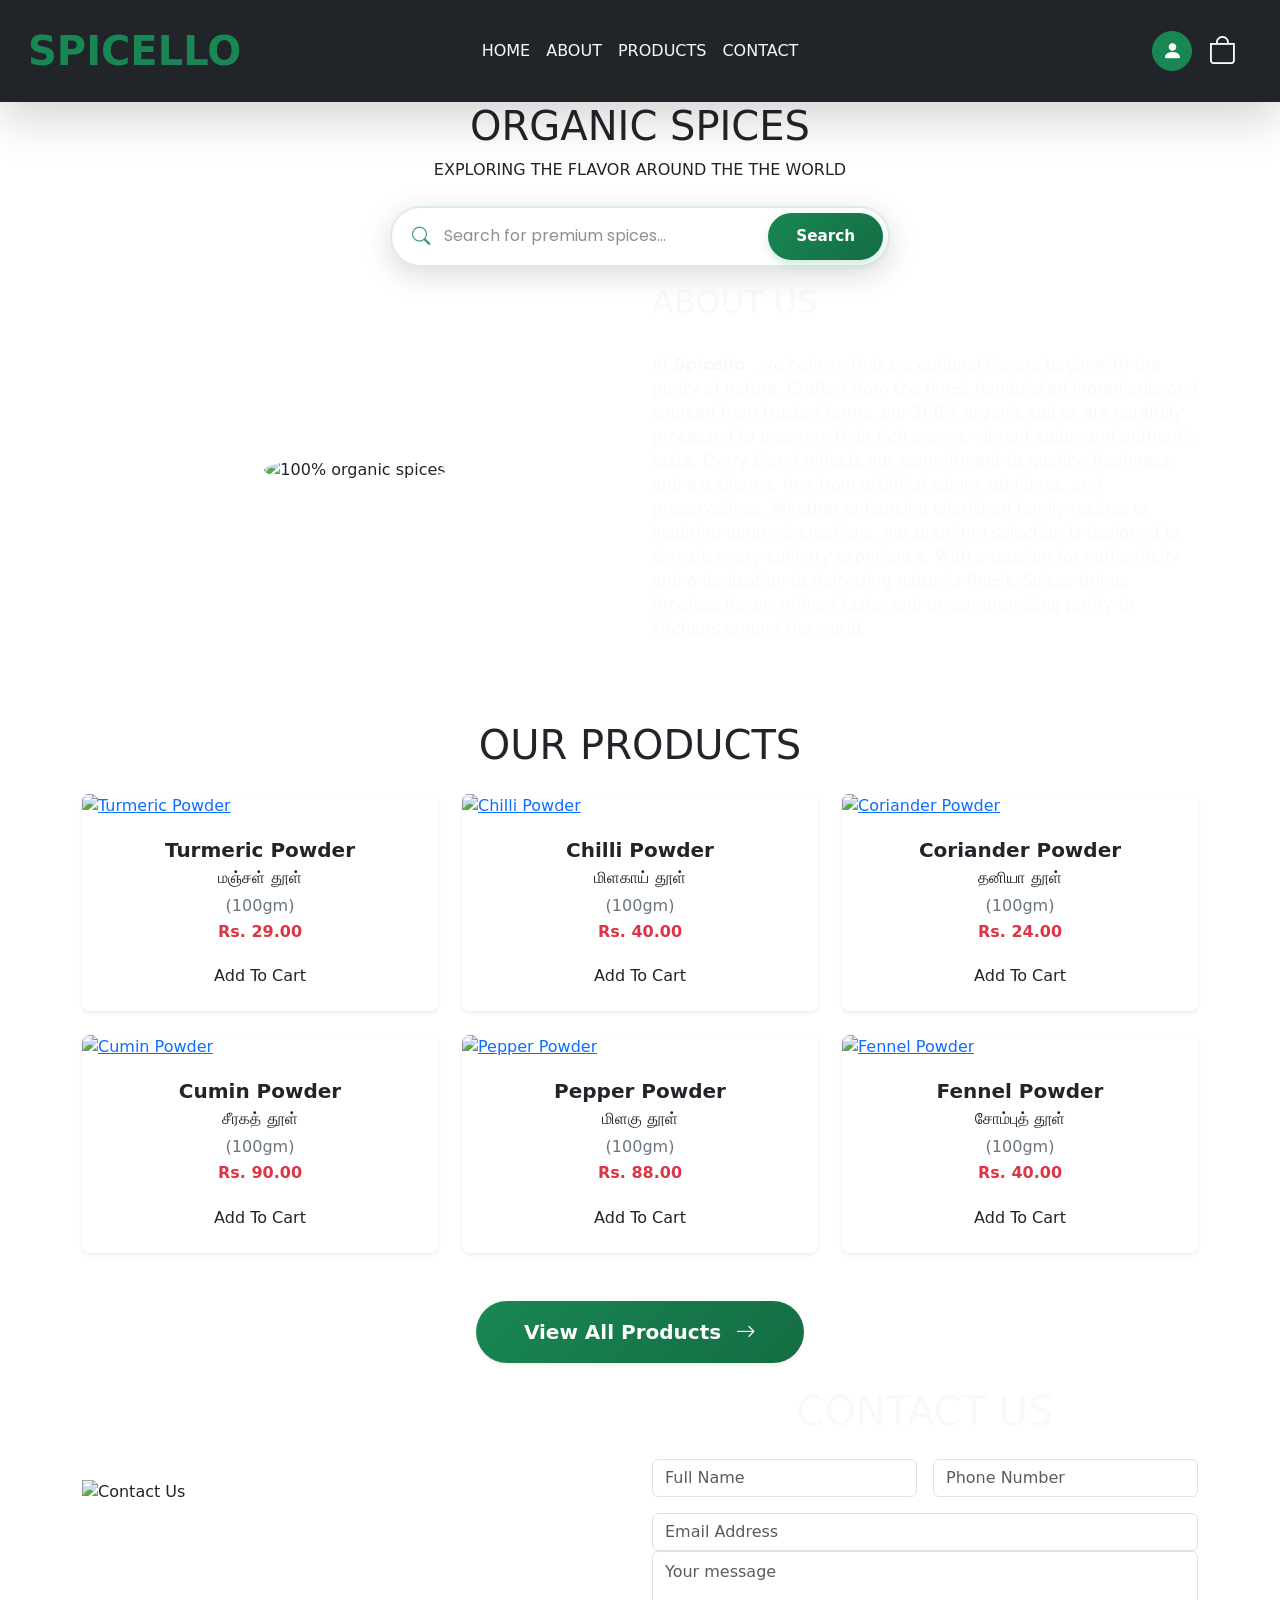
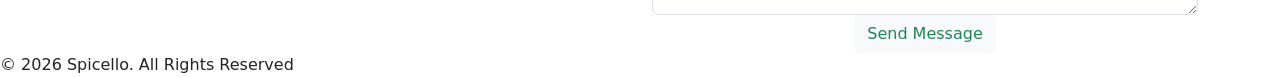
==== index.html @ 7899c01c "add a analytics script tag in index.html" ====
<!DOCTYPE html>
<html lang="en">

<head>
    <meta charset="UTF-8">
    <meta name="viewport" content="width=device-width, initial-scale=1.0">
    <meta name="google-site-verification" content="pveCQ1a-v82lji295fRDH0DQeUURzNwNuyWZPovixNw" />
    <title>Spicello 🌶️</title>
    <link href="css/sytle.css" rel="stylesheet">
    <link rel="preconnect" href="https://fonts.googleapis.com">
    <link rel="preconnect" href="https://fonts.gstatic.com" crossorigin>
    <link href="https://fonts.googleapis.com/css2?family=Poppins:wght@400;500;600&display=swap" rel="stylesheet">
    <link href="https://cdn.jsdelivr.net/npm/bootstrap@5.3.8/dist/css/bootstrap.min.css" rel="stylesheet"
        integrity="sha384-sRIl4kxILFvY47J16cr9ZwB07vP4J8+LH7qKQnuqkuIAvNWLzeN8tE5YBujZqJLB" crossorigin="anonymous">
    <link rel="stylesheet" href="https://cdn.jsdelivr.net/npm/bootstrap-icons@1.13.1/font/bootstrap-icons.min.css">
    <!-- Google tag (gtag.js) -->
<script async src="https://www.googletagmanager.com/gtag/js?id=G-FX8J0QH610"></script>
<script>
  window.dataLayer = window.dataLayer || [];
  function gtag(){dataLayer.push(arguments);}
  gtag('js', new Date());

  gtag('config', 'G-FX8J0QH610');
</script>
    <style>
        .navbar {
            z-index: 1040 !important;
        }
        .search-container {
            display: flex;
            justify-content: center;
            width: 100%;
        }
        .search-bar {
            display: flex;
            align-items: center;
            background: #ffffff;
            border: 2px solid rgba(25, 135, 84, 0.15);
            border-radius: 50px;
            padding: 5px 5px 5px 20px;
            width: 100%;
            max-width: 500px;
            transition: all 0.3s cubic-bezier(0.4, 0, 0.2, 1);
            box-shadow: 0 8px 30px rgba(0, 0, 0, 0.15);
        }
        .search-bar:focus-within {
            border-color: #198754;
            box-shadow: 0 10px 35px rgba(25, 135, 84, 0.25);
            transform: translateY(-2px);
        }
        .search-icon {
            color: #198754;
            font-size: 1.15rem;
            margin-right: 12px;
            opacity: 0.85;
        }
        .search-bar input {
            flex: 1;
            min-width: 0;
            border: none !important;
            outline: none !important;
            font-size: 1rem;
            color: #212529;
            background: transparent;
            font-family: 'Poppins', sans-serif;
            font-weight: 500;
            padding-right: 15px;
        }
        .search-bar input::placeholder {
            color: #6c757d;
            font-weight: 400;
            opacity: 0.8;
        }
        #search-btn {
            flex-shrink: 0;
            background: linear-gradient(135deg, #198754, #146c43);
            color: #ffffff;
            border: none;
            outline: none;
            border-radius: 50px;
            padding: 12px 28px;
            font-size: 0.95rem;
            font-weight: 600;
            cursor: pointer;
            transition: all 0.2s ease;
            box-shadow: 0 4px 10px rgba(25, 135, 84, 0.2);
            display: flex;
            align-items: center;
            justify-content: center;
        }
        #search-btn:hover {
            background: linear-gradient(135deg, #157347, #0f5132);
            transform: scale(1.03);
            box-shadow: 0 6px 15px rgba(25, 135, 84, 0.35);
        }
        #search-btn:active {
            transform: scale(0.97);
        }
        @media (min-width: 992px) {
            .navbar-collapse {
                position: absolute;
                left: 50%;
                transform: translateX(-50%);
            }
        }
        @media (min-width: 320px) and (max-width: 400px) {
            .search-bar {
                padding: 4px 4px 4px 12px !important;
            }
            .search-icon {
                margin-right: 6px !important;
                font-size: 1rem !important;
            }
            .search-bar input {
                font-size: 0.82rem !important;
                padding-right: 5px !important;
            }
            .search-bar input::placeholder {
                font-size: 0.82rem !important;
            }
            #search-btn {
                padding: 8px 16px !important;
                font-size: 0.85rem !important;
            }
        }
    </style>
</head>

<body>
    <!--Navbar-->
    <nav class="navbar navbar-expand-lg sticky-top shadow-lg p-3 bg-dark">
        <div class="container-fluid">
            <a class="navbar-brand text-uppercase text-success fw-bold fs-1" href="#">Spicello</a>
            
            <!-- Navbar Actions (Visible on all devices) -->
            <div class="d-flex align-items-center order-lg-last ms-auto">
                <div class="nav-auth-btn me-3">
                    <a href="login.html"
                        class="btn btn-success text-white rounded-circle p-2 d-inline-flex align-items-center justify-content-center"
                        style="width: 40px; height: 40px;" title="Login / Sign Up">
                        <i class="bi bi-person-fill fs-5"></i>
                    </a>
                </div>
                <div class="cart-bag-container me-3 position-relative" id="cart-bag-toggle" data-bs-toggle="offcanvas"
                    data-bs-target="#cartOffcanvas" aria-controls="cartOffcanvas" title="View Shopping Cart" style="cursor: pointer;">
                    <i id="bag" class="bi bi-bag text-light fs-3"></i>
                    <span id="cart-count-badge"
                        class="badge rounded-pill bg-danger position-absolute top-0 start-100 translate-middle d-none">0</span>
                </div>
                <button class="navbar-toggler bg-success" type="button" data-bs-toggle="collapse"
                    data-bs-target="#navbarSupportedContent" aria-controls="navbarSupportedContent" aria-expanded="false"
                    aria-label="Toggle navigation">
                    <span class="navbar-toggler-icon"></span>
                </button>
            </div>

            <div class="collapse navbar-collapse" id="navbarSupportedContent">
                <ul class="navbar-nav mx-auto text-uppercase">
                    <li class="nav-item">
                        <a class="nav-link active text-light" aria-current="page" href="#home">Home</a>
                    </li>
                    <li class="nav-item">
                        <a class="nav-link text-light" href="#about">About</a>
                    </li>
                    <li class="nav-item">
                        <a class="nav-link text-light" href="products.html">Products</a>
                    </li>
                    <li class="nav-item">
                        <a class="nav-link text-light" href="#contact">Contact</a>
                    </li>
                </ul>
            </div>
        </div>
    </nav>
    <!---Home-->
    <section id="home">
        <div class="container">
            <div class="row text-center">
                <div class="col-md-12">
                    <div class="m-auto">
                        <h1>ORGANIC SPICES</h1>
                        <p class="text-uppercase">exploring the flavor around the the world</p>
                        <div class="search-container mt-4 position-relative">
                            <div class="search-bar">
                                <i class="bi bi-search search-icon"></i>
                                <input type="text" id="product-search" placeholder="Search for premium spices..." autocomplete="off" aria-label="Search for premium spices">
                                <button type="button" id="search-btn">Search</button>
                            </div>
                            <ul id="search-suggestions" class="dropdown-menu shadow border rounded-3" style="display: none; position: absolute; z-index: 1050; max-height: 200px; overflow-y: auto; width: 100%; max-width: 500px; top: 100%; left: 50%; transform: translate(-50%, 8px); font-size: 0.9rem;"></ul>
                        </div>
                    </div>
                </div>
    </section>
    <!--About-->
    <section id="about">
        <div class="container">
            <div class="row align-items-center ">
                <div class="col-md-6 text-center  ">
                    <img src="image/organic_spices_logo_500x500.png" alt="100% organic spices"
                        id="img" class="img-fluid rounded-circle">
                </div>
                <div class=" col-md-6 ">
                    <h2 class="pb-4 pt-3 text-light" id="h2">ABOUT US</h2>
                    <p class="pb-3 text-light">
                        At
                        <strong>Spicello</strong>
                        , we believe that exceptional flavors begin with the purity of nature. Crafted from the finest
                        handpicked ingredients and sourced from trusted farms, our 100% organic spices are carefully
                        processed to preserve their rich aroma, vibrant color, and authentic taste. Every blend reflects
                        our commitment to quality, freshness, and excellence, free from artificial colors, additives,
                        and preservatives. Whether enhancing cherished family recipes or inspiring gourmet creations,
                        our premium selection is designed to elevate every culinary experience. With a passion for
                        authenticity and a dedication to delivering nature's finest, Spices brings timeless flavor,
                        refined taste, and uncompromising purity to kitchens around the world.
                    </p>
                </div>
            </div>
    </section>
    <!--Product-->
    <section id="product">
        <div class="container ">
            <h1 class="text-center pt-5 pb-3">OUR PRODUCTS</h1>
            <div class="row">
                <!-- Product 1 -->
                <div class="col-md-4 col-12 mb-4">
                    <div class="card h-100 border-0 shadow-sm rounded-3 overflow-hidden">
                        <a href="product-detail.html?id=p1">
                            <img src="image/image1.jpg" class="card-img-top" alt="Turmeric Powder">
                        </a>
                        <div class="card-body text-center">
                            <a href="product-detail.html?id=p1" class="text-decoration-none text-dark">
                                <h5 class="card-title m-1 fw-bold">Turmeric Powder</h5>
                            </a>
                            <p class="m-1 fw-normal">மஞ்சள் தூள்</p>
                            <p class="m-1 text-secondary">(100gm)</p>
                            <h6 class="text-danger fw-bold">Rs. 29.00</h6>
                            <button class="btn add-to-cart-btn mt-2" data-id="p1" data-name="Turmeric Powder"
                                data-price="29.00" data-weight="100gm"
                                data-image="image/image1.jpg">Add To Cart</button>
                        </div>
                    </div>
                </div>
                <!-- Product 2 -->
                <div class="col-md-4 col-12 mb-4">
                    <div class="card h-100 border-0 shadow-sm rounded-3 overflow-hidden">
                        <a href="product-detail.html?id=p2">
                            <img src="image/image2.jpg" class="card-img-top" alt="Chilli Powder">
                        </a>
                        <div class="card-body text-center">
                            <a href="product-detail.html?id=p2" class="text-decoration-none text-dark">
                                <h5 class="card-title m-1 fw-bold">Chilli Powder</h5>
                            </a>
                            <p class="m-1 fw-normal">மிளகாய் தூள்</p>
                            <p class="m-1 text-secondary">(100gm)</p>
                            <h6 class="text-danger fw-bold">Rs. 40.00</h6>
                            <button class="btn add-to-cart-btn mt-2" data-id="p2" data-name="Chilli Powder"
                                data-price="40.00" data-weight="100gm"
                                data-image="image/image2.jpg">Add To Cart</button>
                        </div>
                    </div>
                </div>
                <!-- Product 3 -->
                <div class="col-md-4 col-12 mb-4">
                    <div class="card h-100 border-0 shadow-sm rounded-3 overflow-hidden">
                        <a href="product-detail.html?id=p3">
                            <img src="image/image3.jpg" class="card-img-top" alt="Coriander Powder">
                        </a>
                        <div class="card-body text-center">
                            <a href="product-detail.html?id=p3" class="text-decoration-none text-dark">
                                <h5 class="card-title m-1 fw-bold">Coriander Powder</h5>
                            </a>
                            <p class="m-1 fw-normal">தனியா தூள்</p>
                            <p class="text-secondary m-1">(100gm)</p>
                            <h6 class="text-danger fw-bold">Rs. 24.00</h6>
                            <button class="btn add-to-cart-btn mt-2" data-id="p3" data-name="Coriander Powder"
                                data-price="24.00" data-weight="100gm"
                                data-image="image/image3.jpg">Add To Cart</button>
                        </div>
                    </div>
                </div>
                <!-- Product 4 -->
                <div class="col-md-4 col-12 mb-4">
                    <div class="card h-100 border-0 shadow-sm rounded-3 overflow-hidden">
                        <a href="product-detail.html?id=p4">
                            <img src="image/image4.jpg" class="card-img-top" alt="Cumin Powder">
                        </a>
                        <div class="card-body text-center">
                            <a href="product-detail.html?id=p4" class="text-decoration-none text-dark">
                                <h5 class="card-title m-1 fw-bold">Cumin Powder</h5>
                            </a>
                            <p class="m-1 fw-normal">சீரகத் தூள்</p>
                            <p class="text-secondary m-1">(100gm)</p>
                            <h6 class="text-danger fw-bold">Rs. 90.00</h6>
                            <button class="btn add-to-cart-btn mt-2" data-id="p4" data-name="Cumin Powder" data-price="90.00"
                                data-weight="100gm" data-image="image/image4.jpg">Add To Cart</button>
                        </div>
                    </div>
                </div>
                <!-- Product 5 -->
                <div class="col-md-4 col-12 mb-4">
                    <div class="card h-100 border-0 shadow-sm rounded-3 overflow-hidden">
                        <a href="product-detail.html?id=p5">
                            <img src="image/image5.jpg" class="card-img-top" alt="Pepper Powder">
                        </a>
                        <div class="card-body text-center">
                            <a href="product-detail.html?id=p5" class="text-decoration-none text-dark">
                                <h5 class="card-title m-1 fw-bold">Pepper Powder</h5>
                            </a>
                            <p class="m-1 fw-normal">மிளகு தூள்</p>
                            <p class="text-secondary m-1">(100gm)</p>
                            <h6 class="text-danger fw-bold">Rs. 88.00</h6>
                            <button class="btn add-to-cart-btn mt-2" data-id="p5" data-name="Pepper Powder"
                                data-price="88.00" data-weight="100gm"
                                data-image="image/image5.jpg">Add To Cart</button>
                        </div>
                    </div>
                </div>
                <!-- Product 6 -->
                <div class="col-md-4 col-12 mb-4">
                    <div class="card h-100 border-0 shadow-sm rounded-3 overflow-hidden">
                        <a href="product-detail.html?id=p6">
                            <img src="image/image6.jpg" class="card-img-top" alt="Fennel Powder">
                        </a>
                        <div class="card-body text-center">
                            <a href="product-detail.html?id=p6" class="text-decoration-none text-dark">
                                <h5 class="card-title m-1 fw-bold">Fennel Powder</h5>
                            </a>
                            <p class="m-1 fw-normal">சோம்புத் தூள்</p>
                            <p class="text-secondary m-1">(100gm)</p>
                            <h6 class="text-danger fw-bold">Rs. 40.00</h6>
                            <button class="btn add-to-cart-btn mt-2" data-id="p6" data-name="Fennel Powder"
                                data-price="40.00" data-weight="100gm"
                                data-image="image/image6.jpg">Add To Cart</button>
                        </div>
                    </div>
                </div>
            </div>

            <!-- View All Button -->
            <div class="text-center mt-4 ">
                <a href="products.html" class="btn btn-success btn-lg px-5 py-3 mb-4 fw-bold rounded-pill shadow-sm" 
                   style="background: linear-gradient(135deg, #198754, #146c43); border: none; transition: all 0.2s ease;">
                    View All Products <i class="bi bi-arrow-right ms-2"></i>
                </a>
            </div>
        </div>
    </section>
    <!---contact-->
    <section id="contact">
        <div class="container box ">
            <div class="row align-items-center">
                <div class="col-md-6  mb-2 pb-5">
                    <img src="image/contact image .jpg " class="img-fluid" alt="Contact Us">
                </div>
                <div class="col-md-6 text-center ">
                    <h1 class="text-light  mb-3 pb-2">CONTACT US</h1>
                    <form action="https://api.web3forms.com/submit" method="POST">
                        <input type="hidden" name="access_key" value="280dce7d-3c19-4d52-ae20-59ba3a2c3da3">
                        <div class="row g-3  mb-3">
                            <div class="col-md-6">
                                <input id="inp-name" name="name" required type="text" class="form-control"
                                    placeholder="Full Name" aria-label="Full Name">
                            </div>
                            <div class="col-md-6">
                                <input id="inp-ph-no" name="phone number" required type="tel" class="form-control"
                                    placeholder="Phone Number" aria-label="Phone Number" pattern="[0-9]{10}">
                            </div>
                        </div>
                        <input id="inp-email" name="email" required type="email" class="form-control" placeholder="Email Address" aria-label="Email Address">
                        <textarea name="message" required class="form-control pt-2"
                            placeholder="Your message" aria-label="Your message"></textarea>
                        <button id="btn" class="btn bg-light text-success">Send Message</button>
                    </form>
                </div>
            </div>
        </div>
    </section>
    <footer>© 2026 Spicello. All Rights Reserved</footer>

    <!-- Cart Offcanvas Sidebar -->
    <div class="offcanvas offcanvas-end" tabindex="-1" id="cartOffcanvas" aria-labelledby="cartOffcanvasLabel">
        <div class="offcanvas-header bg-dark text-white">
            <h5 class="offcanvas-title fw-bold" id="cartOffcanvasLabel">
                <i class="bi bi-cart3 me-2 text-success"></i>Your Shopping Cart
            </h5>
            <button type="button" class="btn-close btn-close-white" data-bs-dismiss="offcanvas"
                aria-label="Close"></button>
        </div>
        <div class="offcanvas-body p-3">
            <!-- Empty State -->
            <div id="cart-empty-state" class="text-center py-5 d-none">
                <i class="bi bi-bag-x text-muted display-1"></i>
                <h5 class="mt-3 text-secondary">Your cart is empty</h5>
                <p class="text-muted small">Looks like you haven't added any organic spices yet.</p>
                <button class="btn btn-success mt-2" data-bs-dismiss="offcanvas">Shop Spices</button>
            </div>

            <!-- Cart Items List -->
            <div id="cart-items-list"></div>
        </div>
        <div class="offcanvas-footer p-3 shadow-lg" id="cart-footer">
            <div class="d-flex justify-content-between mb-2">
                <span class="text-muted">Subtotal</span>
                <span class="fw-bold" id="cart-subtotal">Rs. 0.00</span>
            </div>
            <div class="d-flex justify-content-between mb-3 fs-5">
                <span class="fw-bold">Total</span>
                <span class="fw-bold text-success" id="cart-grand-total">Rs. 0.00</span>
            </div>
            <div class="d-grid gap-2">
                <button class="btn btn-success btn-lg fw-bold py-2" onclick="proceedToCheckoutPage()">
                    Proceed to Checkout <i class="bi bi-arrow-right ms-1"></i>
                </button>
                <a href="cart.html" class="btn btn-outline-success btn-sm">
                    <i class="bi bi-bag-check me-1"></i>View Full Cart Page
                </a>
                <button class="btn btn-outline-danger btn-sm" onclick="clearCart()">
                    Clear Cart
                </button>
            </div>
        </div>
    </div>

    <!-- Toast Notification Container -->
    <div id="toast-container" class="toast-container position-fixed bottom-0 end-0 p-3"></div>

    <script src="https://cdn.jsdelivr.net/npm/bootstrap@5.3.8/dist/js/bootstrap.bundle.min.js"
        integrity="sha384-FKyoEForCGlyvwx9Hj09JcYn3nv7wiPVlz7YYwJrWVcXK/BmnVDxM+D2scQbITxI"
        crossorigin="anonymous"></script>
    <script src="js/auth.js"></script>
    <script src="js/cart.js"></script>
    
    <!-- Search Functionality Script -->
    <script>
        document.addEventListener('DOMContentLoaded', () => {
            const searchInput = document.getElementById('product-search');
            const searchBtn = document.getElementById('search-btn');
            const suggestionsList = document.getElementById('search-suggestions');

            // Static array of unique product names for the homepage autocomplete
            const uniqueProductNames = [
                "Turmeric Powder",
                "Chilli Powder",
                "Coriander Powder",
                "Cumin Powder",
                "Pepper Powder",
                "Fennel Powder",
                "Garam Masala",
                "Cardamom Powder",
                "Ginger Powder"
            ];

            function updateSuggestions() {
                const query = searchInput.value.toLowerCase().trim();
                if (!query) {
                    suggestionsList.style.display = 'none';
                    suggestionsList.innerHTML = '';
                    return;
                }

                // Filter suggestions that contain the query
                const matches = uniqueProductNames.filter(name => 
                    name.toLowerCase().includes(query)
                );

                if (matches.length === 0) {
                    suggestionsList.style.display = 'none';
                    suggestionsList.innerHTML = '';
                    return;
                }

                // Render list items
                suggestionsList.innerHTML = matches.map(match => {
                    // Highlight matching substring
                    const index = match.toLowerCase().indexOf(query);
                    const before = match.substring(0, index);
                    const matchedText = match.substring(index, index + query.length);
                    const after = match.substring(index + query.length);
                    
                    return `
                        <li>
                            <a class="dropdown-item py-1.5 px-3 fw-medium" href="#" style="cursor: pointer;" onclick="selectSuggestion('${match.replace(/'/g, "\\'")}', event)">
                                ${before}<strong class="text-success">${matchedText}</strong>${after}
                            </a>
                        </li>
                    `;
                }).join('');

                suggestionsList.style.display = 'block';
            }

            // Expose selectSuggestion to global scope so inline onclick works
            window.selectSuggestion = function(value, event) {
                if (event) event.preventDefault();
                searchInput.value = value;
                suggestionsList.style.display = 'none';
                handleSearchSubmit();
            };

            function handleSearchSubmit() {
                const query = searchInput.value.trim();
                if (query) {
                    window.location.href = `products.html?search=${encodeURIComponent(query)}`;
                }
            }

            // Real-time suggestions as the user types
            searchInput.addEventListener('input', () => {
                updateSuggestions();
            });

            // Handle Search button click
            searchBtn.addEventListener('click', () => {
                suggestionsList.style.display = 'none';
                handleSearchSubmit();
            });

            // Handle Enter key
            searchInput.addEventListener('keypress', (e) => {
                if (e.key === 'Enter') {
                    suggestionsList.style.display = 'none';
                    handleSearchSubmit();
                }
            });

            // Close suggestions when clicking outside
            document.addEventListener('click', (e) => {
                if (!searchInput.contains(e.target) && !suggestionsList.contains(e.target)) {
                    suggestionsList.style.display = 'none';
                }
            });
        });
    </script>
</body>
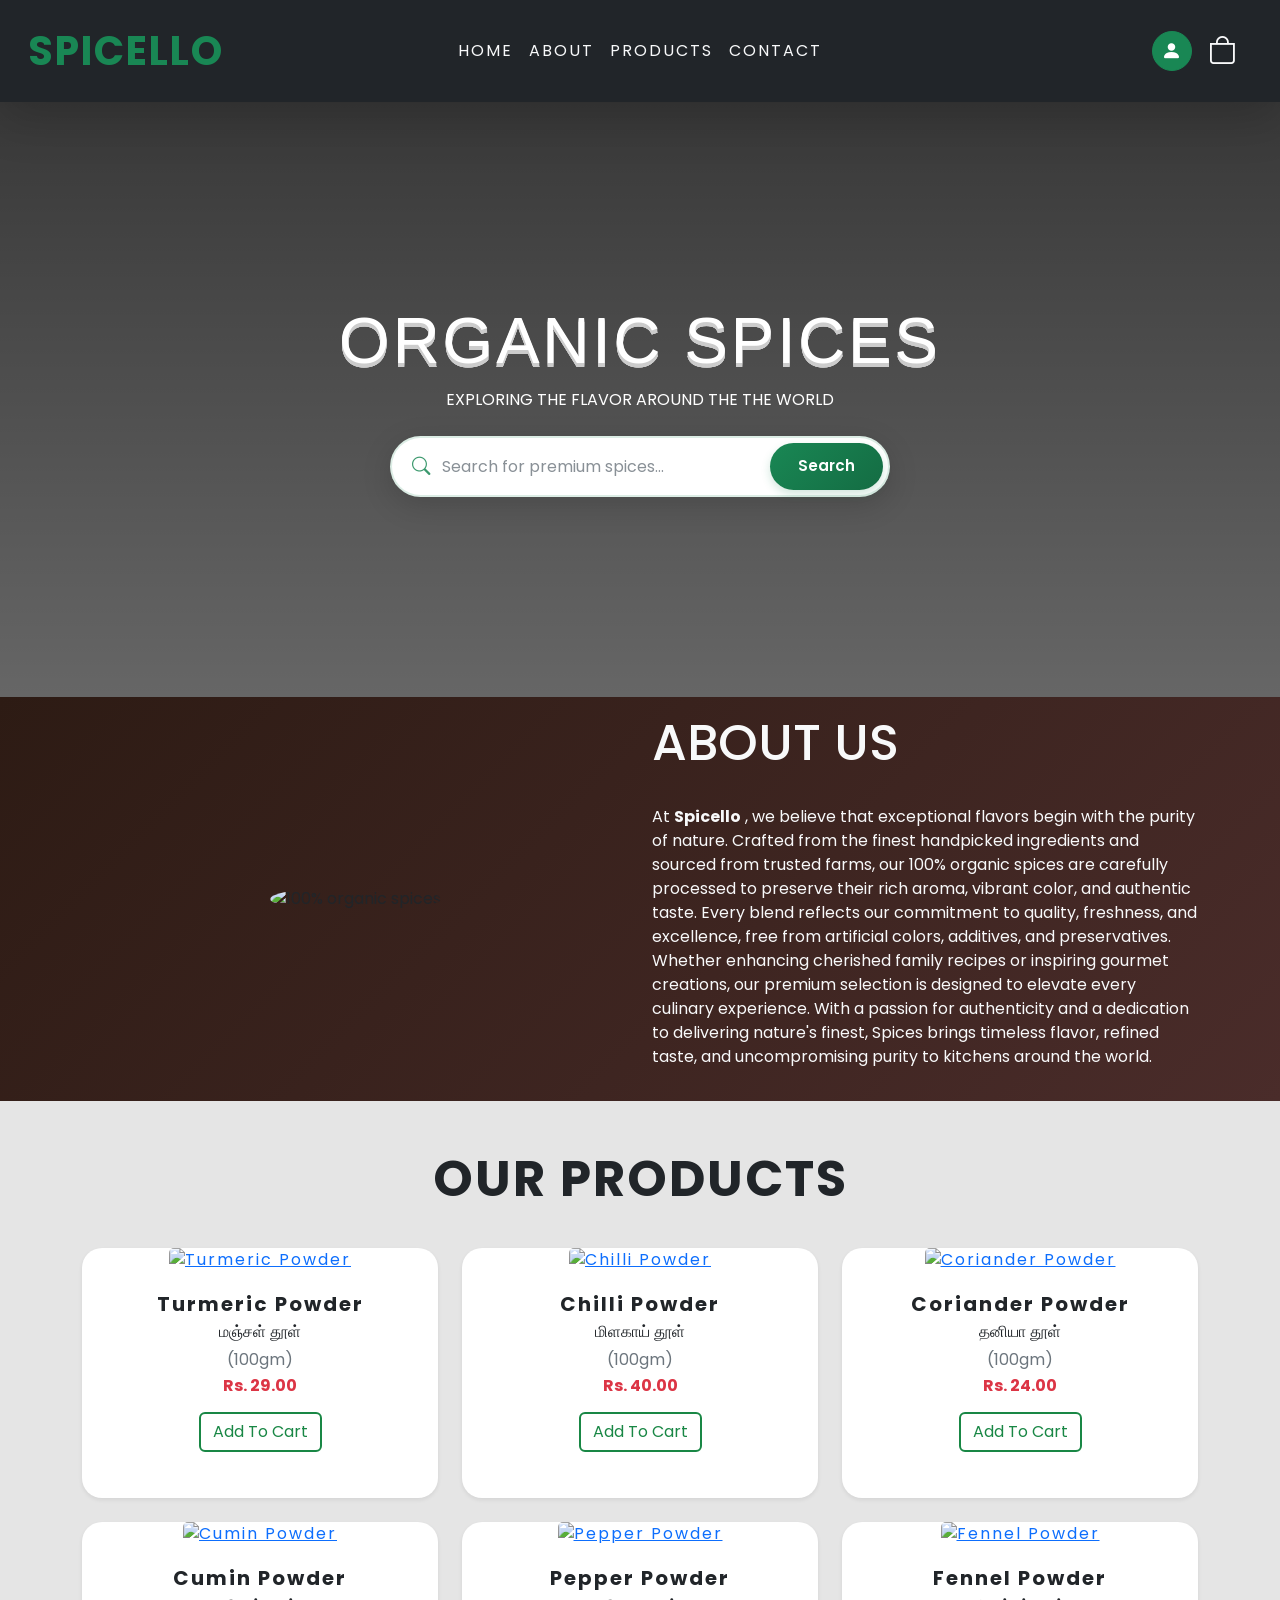
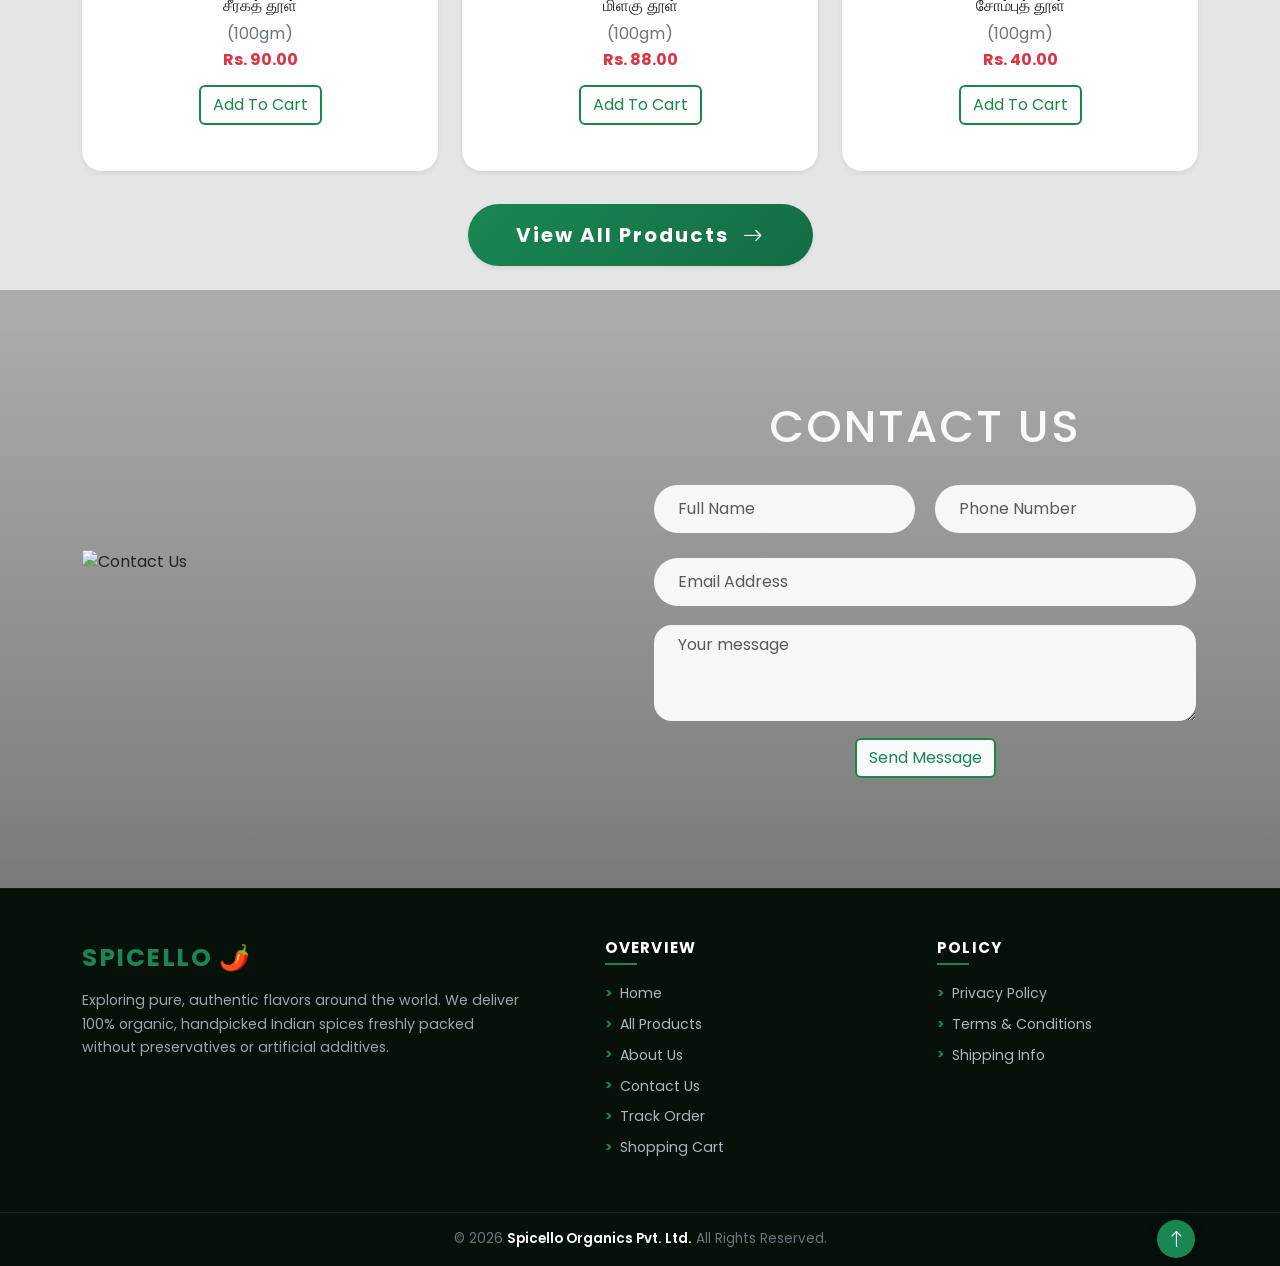
==== commit b1c7f480: "add a footer as well as retifies some bug" ====
--- a/index.html
+++ b/index.html
@@ -375,7 +375,133 @@
             </div>
         </div>
     </section>
-    <footer>© 2026 Spicello. All Rights Reserved</footer>
+    <!-- Footer -->
+    <footer class="site-footer">
+        <div class="container footer-content">
+            <div class="row gy-4 justify-content-between">
+                <!-- Column 1: Brand Info -->
+                <div class="col-lg-5 col-md-12">
+                    <a href="#home" class="footer-brand">SPICELLO 🌶️</a>
+                    <p class="footer-desc">
+                        Exploring pure, authentic flavors around the world. We deliver 100% organic, handpicked Indian spices freshly packed without preservatives or artificial additives.
+                    </p>
+                </div>
+
+                <!-- Column 2: Overview -->
+                <div class="col-lg-3 col-md-6 col-6">
+                    <h5 class="footer-title">OVERVIEW</h5>
+                    <div class="footer-title-line"></div>
+                    <ul class="footer-links">
+                        <li><a href="#home"><span class="footer-chevron">&gt;</span> Home</a></li>
+                        <li><a href="products.html"><span class="footer-chevron">&gt;</span> All Products</a></li>
+                        <li><a href="#about"><span class="footer-chevron">&gt;</span> About Us</a></li>
+                        <li><a href="#contact"><span class="footer-chevron">&gt;</span> Contact Us</a></li>
+                        <li><a href="track.html"><span class="footer-chevron">&gt;</span> Track Order</a></li>
+                        <li><a href="cart.html" data-bs-toggle="offcanvas" data-bs-target="#cartOffcanvas"><span class="footer-chevron">&gt;</span> Shopping Cart</a></li>
+                    </ul>
+                </div>
+
+                <!-- Column 3: Policy -->
+                <div class="col-lg-3 col-md-6 col-6">
+                    <h5 class="footer-title">POLICY</h5>
+                    <div class="footer-title-line"></div>
+                    <ul class="footer-links">
+                        <li><a href="#" data-bs-toggle="modal" data-bs-target="#privacyPolicyModal"><span class="footer-chevron">&gt;</span> Privacy Policy</a></li>
+                        <li><a href="#" data-bs-toggle="modal" data-bs-target="#termsModal"><span class="footer-chevron">&gt;</span> Terms & Conditions</a></li>
+                        <li><a href="#" data-bs-toggle="modal" data-bs-target="#shippingModal"><span class="footer-chevron">&gt;</span> Shipping Info</a></li>
+                    </ul>
+                </div>
+            </div>
+        </div>
+
+        <!-- Bottom Bar -->
+        <div class="footer-bottom">
+            <div class="container footer-bottom-container">
+                <p class="footer-copyright">
+                    <span class="text-secondary">© 2026 </span><strong>Spicello Organics Pvt. Ltd.</strong><span class="text-secondary"> All Rights Reserved.</span>
+                </p>
+                <button type="button" class="footer-scroll-top" onclick="window.scrollTo({top: 0, behavior: 'smooth'});" aria-label="Scroll to top" title="Scroll to top">
+                    <i class="bi bi-arrow-up"></i>
+                </button>
+            </div>
+        </div>
+    </footer>
+
+    <!-- Policy Modals -->
+    <!-- Privacy Policy Modal -->
+    <div class="modal fade policy-modal" id="privacyPolicyModal" tabindex="-1" aria-labelledby="privacyPolicyModalLabel" aria-hidden="true">
+        <div class="modal-dialog modal-dialog-centered">
+            <div class="modal-content">
+                <div class="modal-header">
+                    <h5 class="modal-title d-flex align-items-center" id="privacyPolicyModalLabel">
+                        <i class="bi bi-shield-fill-check text-success me-2 fs-5"></i> Privacy Policy
+                    </h5>
+                    <button type="button" class="btn-close btn-close-white" data-bs-dismiss="modal" aria-label="Close"></button>
+                </div>
+                <div class="modal-body">
+                    <p class="mb-3">
+                        At <strong>Spicello</strong>, we value and respect your privacy. All customer information collected during checkout or newsletter registration is strictly used to process orders and improve your spice culinary experience.
+                    </p>
+                    <p class="mb-0">
+                        <strong>Data Protection:</strong> We use industry-standard encryption protocols. Your payment credentials and personal information are never sold or shared with third parties.
+                    </p>
+                </div>
+                <div class="modal-footer">
+                    <button type="button" class="btn btn-secondary" data-bs-dismiss="modal">Close</button>
+                </div>
+            </div>
+        </div>
+    </div>
+
+    <!-- Terms of Service Modal -->
+    <div class="modal fade policy-modal" id="termsModal" tabindex="-1" aria-labelledby="termsModalLabel" aria-hidden="true">
+        <div class="modal-dialog modal-dialog-centered">
+            <div class="modal-content">
+                <div class="modal-header">
+                    <h5 class="modal-title d-flex align-items-center" id="termsModalLabel">
+                        <i class="bi bi-file-earmark-text-fill text-success me-2 fs-5"></i> Terms of Service
+                    </h5>
+                    <button type="button" class="btn-close btn-close-white" data-bs-dismiss="modal" aria-label="Close"></button>
+                </div>
+                <div class="modal-body">
+                    <p class="mb-3">
+                        By purchasing from Spicello, you agree to our terms of delivering pure, farm-fresh spices.
+                    </p>
+                    <p class="mb-0">
+                        Orders are dispatched within 24-48 hours. If you receive damaged packaging or incorrect spice items, notify customer support within 48 hours for immediate replacement or full refund.
+                    </p>
+                </div>
+                <div class="modal-footer">
+                    <button type="button" class="btn btn-secondary" data-bs-dismiss="modal">Close</button>
+                </div>
+            </div>
+        </div>
+    </div>
+
+    <!-- Shipping & Delivery Modal -->
+    <div class="modal fade policy-modal" id="shippingModal" tabindex="-1" aria-labelledby="shippingModalLabel" aria-hidden="true">
+        <div class="modal-dialog modal-dialog-centered">
+            <div class="modal-content">
+                <div class="modal-header">
+                    <h5 class="modal-title d-flex align-items-center" id="shippingModalLabel">
+                        <i class="bi bi-truck text-success me-2 fs-5"></i> Shipping & Delivery
+                    </h5>
+                    <button type="button" class="btn-close btn-close-white" data-bs-dismiss="modal" aria-label="Close"></button>
+                </div>
+                <div class="modal-body">
+                    <p class="mb-3">
+                        <strong>Shipping Rates:</strong> Free shipping is provided for all orders of Rs. 200 or above. A nominal delivery fee of Rs. 30 applies to orders below this threshold.
+                    </p>
+                    <p class="mb-0">
+                        <strong>Delivery Time:</strong> Metro cities receive delivery in 2-3 business days. Regional and rural locations receive delivery within 4-6 business days.
+                    </p>
+                </div>
+                <div class="modal-footer">
+                    <button type="button" class="btn btn-secondary" data-bs-dismiss="modal">Close</button>
+                </div>
+            </div>
+        </div>
+    </div>
 
     <!-- Cart Offcanvas Sidebar -->
     <div class="offcanvas offcanvas-end" tabindex="-1" id="cartOffcanvas" aria-labelledby="cartOffcanvasLabel">
@@ -392,7 +518,7 @@
                 <i class="bi bi-bag-x text-muted display-1"></i>
                 <h5 class="mt-3 text-secondary">Your cart is empty</h5>
                 <p class="text-muted small">Looks like you haven't added any organic spices yet.</p>
-                <button class="btn btn-success mt-2" data-bs-dismiss="offcanvas">Shop Spices</button>
+                <a href="products.html" class="btn btn-success mt-2">Shop Spices</a>
             </div>
 
             <!-- Cart Items List -->
--- a/css/sytle.css
+++ b/css/sytle.css
@@ -0,0 +1,989 @@
+* {
+  padding: 0;
+  margin: 0;
+  font-family: "Poppins", sans-serif;
+  box-sizing: border-box;
+}
+
+*:focus-visible {
+  outline: 3px solid #198754 !important;
+  outline-offset: 2px;
+}
+/* navbar */
+#navbarSupportedContent {
+  font-size: 16px;
+}
+
+#navbarSupportedContent a:hover {
+  border-bottom: 2px solid green;
+  margin-left: 10px;
+}
+
+a {
+  letter-spacing: 2px;
+}
+
+/*****home****/
+#home {
+  background:
+    linear-gradient(rgba(0, 0, 0, 0.78), rgba(0, 0, 0, 0.6)),
+    url("../image/bg.jpg");
+  padding: 200px 0;
+  background-size: cover;
+  background-repeat: no-repeat;
+}
+
+#home h1 {
+  font-size: 65px;
+  color: white;
+  letter-spacing: 3px;
+  font-family: Verdana, Geneva, Tahoma, sans-serif;
+  text-shadow:
+    0px 1px 0px #ccc,
+    0px 2px 0px #ccc,
+    0px 3px 0px #ccc,
+    0px 4px 0px #ccc,
+    0px 4px 0px #ccc,
+    0px 4px 0px #ccc,
+    0px 4px 0px #ccc;
+}
+
+#home p {
+  font-size: 16px;
+  color: white;
+}
+
+#home input {
+  border: 0px;
+  width: 30%;
+  height: 30px;
+}
+
+#button {
+  border: 0px;
+  height: 30px;
+  font-size: 15px;
+}
+
+#about {
+  background: linear-gradient(135deg, #2d1b14, #4a2c2a);
+}
+
+#h2 {
+  font-weight: 500;
+  font-size: 50px;
+}
+
+#img {
+  width: 300px;
+  height: 330px;
+  padding-top: 15px;
+  padding-bottom: 15px;
+}
+
+/*****products****/
+#product {
+  background: #e5e5e5;
+}
+
+#product h1 {
+  font-size: 50px;
+  letter-spacing: 2px;
+  font-weight: 700;
+}
+
+#product img {
+  width: 100%;
+  height: auto;
+}
+
+#product .card,
+#recommended-products-row .card {
+  width: 100%;
+  height: auto;
+  background: #ffffff;
+  border: none !important;
+  box-shadow:
+    15px 20px 20px rgba(0, 0, 0, 0.3),
+    inset 4px 4px 10px white;
+  border-radius: 20px !important;
+  overflow: hidden;
+  justify-content: center;
+  align-items: center;
+  margin: 15px 0px;
+  transition: all 0.4s ease;
+  cursor: pointer;
+}
+
+#product .card-body p,
+#recommended-products-row .card-body p {
+  padding: 0px;
+}
+
+#product .card:hover,
+#recommended-products-row .card:hover {
+  transform: translate(-10px) scale(1.03);
+  box-shadow: 0 15px 30px rgba(0, 0, 0, 0.2);
+}
+
+#btn {
+  border: 2.5px solid transparent;
+  border-color: #198745;
+  color: #198745;
+
+}
+
+/****contact*****/
+#contact {
+  background:
+    linear-gradient(rgba(0, 0, 0, 0.32), rgba(0, 0, 0, 0.52)),
+    url("../image/background image.jpg");
+  padding: 110px 0;
+  background-size: cover;
+  background-repeat: no-repeat;
+}
+
+#contact img {
+  height: 100%;
+  width: 100%;
+
+}
+
+#inp-name {
+  margin: 5px 0px;
+  box-sizing: border-box;
+  background-color: #F7F7F7;
+  border: 2px solid transparent;
+  border-radius: 50px;
+  padding: 12px 24px;
+  color: #555555;
+  transition: background-color 0.3s ease, border-color 0.3s ease, box-shadow 0.3s ease !important;
+}
+
+#inp-name:focus {
+  background-color: #FFFFFF;
+  border-color: #198745;
+  box-shadow: none !important;
+  outline: none !important;
+}
+
+#inp-name::placeholder {
+  color: #777777 opacity:0.8;
+}
+
+#inp-ph-no {
+  margin: 5px 0px;
+  box-sizing: border-box;
+  background-color: #F7F7F7;
+  border: 2px solid transparent;
+  border-radius: 50px;
+  padding: 12px 24px;
+  color: #555555;
+  transition: background-color 0.3s ease, border-color 0.3s ease, box-shadow 0.3s ease !important;
+}
+
+#inp-ph-no::placeholder {
+  color: #777777 opacity:0.8;
+}
+
+#inp-ph-no:focus {
+  background-color: #FFFFFF;
+  border-color: #198745;
+  box-shadow: none !important;
+  outline: none !important;
+}
+
+#inp-email {
+  margin: 15px 0px;
+  box-sizing: border-box;
+  background-color: #F7F7F7;
+  border: 2px solid transparent;
+  border-radius: 50px;
+  padding: 12px 24px;
+  color: #555555;
+  transition: background-color 0.3s ease, border-color 0.3s ease, box-shadow 0.3s ease !important;
+}
+
+#inp-email::placeholder {
+  color: #777777 opacity:0.8;
+}
+
+#inp-email:focus {
+  background-color: #FFFFFF;
+  border-color: #198745;
+  box-shadow: none !important;
+  outline: none !important;
+}
+
+#contact textarea {
+  margin: 15px 0px;
+  height: 100px;
+  box-sizing: border-box;
+  background-color: #F7F7F7;
+  border: 2px solid transparent;
+  border-radius: 20px;
+  padding: 12px 24px;
+  color: #555555;
+  transition: background-color 0.3s ease, border-color 0.3s ease, box-shadow 0.3s ease !important;
+}
+
+#contact textarea ::placeholder {
+  color: #777777 opacity:0.8;
+}
+
+#contact textarea:focus {
+  background-color: #FFFFFF;
+  border-color: #198745;
+  box-shadow: none !important;
+  outline: none !important;
+}
+
+#contact h1 {
+  font-size: 45px;
+  letter-spacing: 2px;
+  font-weight: 500;
+}
+
+#btn {
+  border: 2.5px solid transparent;
+  border-color: #198745;
+}
+
+#btn:hover {
+  background-color: #198745 !important;
+  color: #FFFFFF !important;
+  transform: translateY(-1px);
+
+}
+
+/****footer****/
+footer:not(.site-footer) {
+  width: 100%;
+  background-color: #212529;
+  text-align: center;
+  color: #e2e8f0;
+  padding: 16px 10px;
+  font-size: 13.5px;
+  border-top: 1px solid rgba(255, 255, 255, 0.12);
+}
+
+/* Light Dark Footer for My Account & Checkout pages */
+footer.light-dark-footer {
+  width: 100%;
+  background-color: #212529 !important;
+  color: #e2e8f0 !important;
+  border-top: 1px solid rgba(255, 255, 255, 0.12) !important;
+  padding: 16px 0;
+  text-align: center;
+  font-size: 14px;
+}
+
+footer.light-dark-footer span {
+  color: #cbd5e1 !important;
+}
+
+footer.light-dark-footer strong {
+  color: #ffffff !important;
+  font-weight: 600;
+}
+
+/* Premium Responsive Spicello Footer */
+footer.site-footer {
+  width: 100%;
+  background-color: #06110a;
+  color: #adb5bd;
+  padding: 50px 0 0 0;
+  text-align: left;
+  border-top: 1px solid rgba(255, 255, 255, 0.05);
+  font-size: 14px;
+}
+
+.site-footer .footer-brand {
+  color: #198754;
+  font-size: 1.55rem;
+  font-weight: 700;
+  letter-spacing: 1.5px;
+  display: inline-flex;
+  align-items: center;
+  text-decoration: none;
+  margin-bottom: 0.8rem;
+}
+
+.site-footer .footer-desc {
+  color: #9ca3af;
+  font-size: 0.88rem;
+  line-height: 1.65;
+  max-width: 440px;
+  margin-bottom: 0;
+  letter-spacing: normal;
+}
+
+.site-footer .footer-title {
+  color: #ffffff;
+  font-size: 0.95rem;
+  font-weight: 700;
+  letter-spacing: 1.2px;
+  text-transform: uppercase;
+  margin-bottom: 0.35rem;
+}
+
+.site-footer .footer-title-line {
+  width: 32px;
+  height: 2px;
+  background-color: #198754;
+  margin-bottom: 1.1rem;
+}
+
+.site-footer .footer-links {
+  list-style: none;
+  padding-left: 0;
+  margin-bottom: 0;
+}
+
+.site-footer .footer-links li {
+  margin-bottom: 9px;
+}
+
+.site-footer .footer-links a {
+  color: #adb5bd;
+  text-decoration: none;
+  font-size: 0.88rem;
+  letter-spacing: normal;
+  display: inline-flex;
+  align-items: center;
+  transition: all 0.2s ease-in-out;
+}
+
+.site-footer .footer-links a:hover {
+  color: #ffffff;
+  transform: translateX(4px);
+}
+
+.site-footer .footer-chevron {
+  color: #198754;
+  font-weight: 700;
+  margin-right: 8px;
+  font-size: 0.85rem;
+  transition: transform 0.2s ease-in-out;
+  display: inline-block;
+}
+
+.site-footer .footer-links a:hover .footer-chevron {
+  transform: translateX(2px);
+}
+
+/* Footer Bottom Bar */
+.site-footer .footer-bottom {
+  border-top: 1px solid rgba(255, 255, 255, 0.08);
+  margin-top: 45px;
+  padding: 16px 0;
+  position: relative;
+}
+
+.site-footer .footer-bottom-container {
+  display: flex;
+  align-items: center;
+  justify-content: center;
+  position: relative;
+}
+
+.site-footer .footer-copyright {
+  font-size: 13.5px;
+  color: #9ca3af;
+  text-align: center;
+  margin-bottom: 0;
+  letter-spacing: normal;
+}
+
+.site-footer .footer-copyright strong {
+  color: #ffffff;
+  font-weight: 600;
+}
+
+.site-footer .footer-scroll-top {
+  position: absolute;
+  right: 15px;
+  top: 50%;
+  transform: translateY(-50%);
+  width: 38px;
+  height: 38px;
+  border-radius: 50%;
+  background-color: #198754;
+  color: #ffffff;
+  border: none;
+  display: inline-flex;
+  align-items: center;
+  justify-content: center;
+  font-size: 1.15rem;
+  cursor: pointer;
+  transition: all 0.25s ease;
+  box-shadow: 0 4px 12px rgba(0, 0, 0, 0.35);
+  text-decoration: none;
+  padding: 0;
+}
+
+.site-footer .footer-scroll-top:hover {
+  background-color: #157347;
+  transform: translateY(-50%) translateY(-2px);
+  box-shadow: 0 6px 16px rgba(25, 135, 84, 0.45);
+  color: #ffffff;
+}
+
+/* Responsive Footer Adjustments */
+@media (max-width: 767.98px) {
+  footer.site-footer {
+    padding-top: 40px;
+  }
+  .site-footer .footer-desc {
+    max-width: 100%;
+  }
+}
+
+@media (max-width: 575.98px) {
+  .site-footer .footer-bottom {
+    margin-top: 35px;
+    padding: 18px 0;
+  }
+  .site-footer .footer-bottom-container {
+    flex-direction: column-reverse;
+    gap: 14px;
+    text-align: center;
+  }
+  .site-footer .footer-scroll-top {
+    position: static;
+    transform: none;
+    margin: 0 auto;
+  }
+  .site-footer .footer-scroll-top:hover {
+    transform: translateY(-2px);
+  }
+  .site-footer .footer-copyright {
+    font-size: 12px;
+  }
+}
+
+/* Policy Modals Dark Theme Styling */
+.policy-modal .modal-content {
+  background-color: #212529;
+  border: 1px solid rgba(255, 255, 255, 0.15);
+  border-radius: 10px;
+  box-shadow: 0 12px 36px rgba(0, 0, 0, 0.6);
+  color: #d1d5db;
+}
+
+.policy-modal .modal-header {
+  border-bottom: 1px solid rgba(255, 255, 255, 0.1);
+  padding: 1rem 1.25rem;
+}
+
+.policy-modal .modal-title {
+  color: #ffffff;
+  font-size: 1.05rem;
+  font-weight: 600;
+}
+
+.policy-modal .modal-body {
+  padding: 1.25rem;
+  font-size: 0.88rem;
+  line-height: 1.65;
+  color: #cbd5e1;
+}
+
+.policy-modal .modal-body strong {
+  color: #ffffff;
+}
+
+.policy-modal .modal-footer {
+  border-top: 1px solid rgba(255, 255, 255, 0.1);
+  padding: 0.75rem 1.25rem;
+}
+
+.policy-modal .btn-secondary {
+  background-color: #495057;
+  border-color: #495057;
+  font-size: 0.85rem;
+  padding: 0.35rem 1.1rem;
+}
+
+.policy-modal .btn-secondary:hover {
+  background-color: #5a6268;
+  border-color: #545b62;
+}
+
+/**** Cart & Toast Styling ****/
+.cart-bag-container {
+  position: relative;
+  display: inline-block;
+  cursor: pointer;
+}
+
+#cart-count-badge {
+  font-size: 0.7rem;
+  padding: 0.35em 0.55em;
+  transform: translate(25%, -25%);
+  border: 2px solid #212529;
+}
+
+.offcanvas {
+  background-color: #f8f9fa;
+}
+
+.offcanvas-header {
+  border-bottom: 1px solid #e9ecef;
+}
+
+.offcanvas-footer {
+  border-top: 1px solid #e9ecef;
+  background-color: #ffffff;
+}
+
+.cart-item {
+  transition: transform 0.2s ease, box-shadow 0.2s ease;
+}
+
+.cart-item:hover {
+  transform: translateY(-2px);
+  box-shadow: 0 4px 12px rgba(0, 0, 0, 0.08) !important;
+}
+
+#toast-container {
+  z-index: 1090;
+}
+
+.add-to-cart-btn {
+  border: 2.5px solid #198745 !important;
+  color: #198745 !important;
+  font-weight: 500;
+  transition: all 0.3s ease;
+}
+
+.add-to-cart-btn:hover {
+  background-color: #198745 !important;
+  color: #ffffff !important;
+  transform: translateY(-2px);
+  box-shadow: 0 4px 10px rgba(25, 135, 69, 0.3);
+}
+
+.payment-card {
+  cursor: pointer;
+  transition: all 0.2s ease;
+}
+
+.payment-card:hover {
+  border-color: #198745 !important;
+  background-color: #f8fff9;
+}
+
+.nav-tabs .nav-link {
+  transition: all 0.3s ease;
+  background-color: #343a40;
+}
+
+.nav-tabs .nav-link.active {
+  background-color: #ffffff !important;
+  color: #198745 !important;
+  border-top: 3px solid #198745 !important;
+}
+
+.nav-auth-btn .dropdown-menu {
+  border-radius: 12px;
+  border: none;
+  max-width: 280px;
+  min-width: 220px;
+  overflow: hidden;
+}
+
+.nav-auth-btn .dropdown-item-text {
+  white-space: nowrap;
+  overflow: hidden;
+  text-overflow: ellipsis;
+  max-width: 100%;
+}
+
+/* Responsive Typography and Layout Adjustments */
+@media (max-width: 768px) {
+  #home {
+    padding: 120px 0;
+  }
+
+  #home h1 {
+    font-size: 38px;
+    letter-spacing: 1.5px;
+  }
+
+  #h2 {
+    font-size: 32px !important;
+  }
+
+  #product h1 {
+    font-size: 32px !important;
+  }
+
+  #contact h1 {
+    font-size: 30px !important;
+  }
+
+  #contact {
+    padding: 60px 0;
+  }
+
+  #img {
+    width: 100%;
+    max-width: 300px;
+    height: auto;
+  }
+
+  .nav-auth-btn .dropdown-menu {
+    position: fixed !important;
+    top: 85px !important;
+    left: 12px !important;
+    right: 12px !important;
+    width: calc(100% - 24px) !important;
+    max-width: none !important;
+    transform: none !important;
+    box-shadow: 0 10px 30px rgba(0, 0, 0, 0.2) !important;
+  }
+}
+
+@media (max-width: 576px) {
+  .navbar-brand {
+    font-size: 1.75rem !important;
+    letter-spacing: 1px !important;
+  }
+
+  .navbar {
+    padding: 0.5rem 0.75rem !important;
+  }
+
+  .navbar-toggler {
+    padding: 0.25rem 0.5rem !important;
+    font-size: 0.95rem !important;
+  }
+
+  .nav-auth-btn,
+  .cart-bag-container {
+    margin-right: 0.5rem !important;
+  }
+}
+
+@media (min-width: 320px) and (max-width: 480px) {
+  .navbar .container-fluid {
+    position: relative;
+    display: flex;
+    justify-content: space-between;
+    align-items: center;
+  }
+
+  .navbar-brand {
+    position: absolute;
+    left: 50%;
+    transform: translate(-50%, -50%) !important;
+    top: 20px !important; /* Center vertically inside container-fluid (40px high) */
+    margin: 0 !important;
+    font-size: 1.25rem !important;
+    letter-spacing: 1px !important;
+    z-index: 5;
+  }
+
+  .navbar-toggler {
+    position: absolute;
+    left: 12px;
+    top: 20px !important; /* Center vertically inside container-fluid (40px high) */
+    transform: translateY(-50%) !important;
+    padding: 0.25rem 0.5rem !important;
+    font-size: 0.95rem !important;
+    z-index: 10;
+  }
+
+  .navbar .order-lg-last {
+    margin-left: auto !important;
+    display: flex;
+    align-items: center;
+    padding-right: 0;
+  }
+
+  .nav-auth-btn {
+    margin-right: 0.5rem !important;
+  }
+
+  .cart-bag-container {
+    margin-right: 0 !important;
+  }
+
+  /* Offset the collapse menu so it doesn't overlap or sit too close to the header row toggler */
+  .navbar .navbar-collapse {
+    margin-top: 1.5rem !important;
+  }
+}
+
+/* Specific styling for screen widths between 320px and 400px */
+@media (min-width: 320px) and (max-width: 400px) {
+  /* Reduce padding to maximize usable horizontal space and shift icons to the right */
+  .navbar {
+    padding: 0.5rem 0.3rem !important;
+  }
+  
+  .navbar .container-fluid {
+    padding-left: 0 !important;
+    padding-right: 0 !important;
+  }
+
+  /* Lock absolute elements vertically to the center of the header row (20px) */
+  .navbar .navbar-brand {
+    top: 20px !important;
+    left: 45% !important; /* Shift slightly left to balance the larger right-hand icons footprint */
+    font-size: 1.4rem !important; /* Increased font-size to match the icon heights */
+  }
+
+  .navbar .navbar-toggler {
+    top: 20px !important;
+    left: 6px !important; /* Positioned slightly to the left to align with reduced container margins */
+  }
+
+  /* Downsize the profile button slightly and center its icon */
+  .navbar .nav-auth-btn a,
+  .navbar .nav-auth-btn button {
+    width: 34px !important;
+    height: 34px !important;
+    padding: 0 !important;
+  }
+
+  /* Shift profile and bag icons further right and maintain a clean 11px gap between them */
+  .navbar .nav-auth-btn {
+    margin-right: 0.7rem !important;
+  }
+
+  .navbar #bag {
+    font-size: 1.5rem !important; /* Reduced slightly to prevent overlap and match 34px profile button */
+  }
+
+  /* Offset the collapse menu so it doesn't overlap the header row */
+  .navbar .navbar-collapse {
+    margin-top: 0.5rem !important;
+  }
+
+  /* Ensure profile dropdown items (with icons) align perfectly with the username/email above */
+  .navbar .dropdown-menu .dropdown-item,
+  .navbar .dropdown-menu .dropdown-item-text {
+    padding-left: 1.25rem !important;
+    padding-right: 1.25rem !important;
+  }
+
+  /* Add gap and adjust padding on cart action buttons to prevent them from touching/wrapping awkwardly */
+  #full-cart-items + .d-flex {
+    gap: 0.5rem !important;
+  }
+  #full-cart-items + .d-flex a,
+  #full-cart-items + .d-flex button {
+    padding-left: 0.5rem !important;
+    padding-right: 0.5rem !important;
+    font-size: 0.85rem !important;
+  }
+
+  /* View All Products button on home page - ensures text and arrow stay on one line on small devices */
+  a.btn[href="products.html"] {
+    font-size: 0.92rem !important;
+    padding: 0.6rem 1.25rem !important;
+  }
+
+  /* Breadcrumbs spacing and separator on mobile devices to prevent merging/overlap */
+  .breadcrumb {
+    margin-top: 0.6rem !important;
+    justify-content: flex-start !important;
+  }
+  
+  .breadcrumb-item + .breadcrumb-item {
+    padding-left: 0.5rem !important;
+  }
+  
+  .breadcrumb-item + .breadcrumb-item::before {
+    content: var(--bs-breadcrumb-divider, "/") !important;
+    color: #6c757d !important;
+    padding-right: 0.5rem !important;
+  }
+
+  /* Make search suggestions dropdown extremely user-friendly and touch-friendly on mobile */
+  #search-suggestions {
+    width: calc(100% - 10px) !important;
+    max-width: none !important;
+    left: 50% !important;
+    transform: translate(-50%, 4px) !important;
+    border-radius: 16px !important;
+    box-shadow: 0 10px 25px rgba(0, 0, 0, 0.15) !important;
+    border: 1px solid rgba(25, 135, 84, 0.15) !important;
+  }
+
+  #search-suggestions .dropdown-item {
+    padding: 0.65rem 1rem !important; /* Larger touch targets for fingers */
+    font-size: 0.85rem !important;
+    border-bottom: 1px solid rgba(0, 0, 0, 0.05);
+  }
+  
+  #search-suggestions li:last-child .dropdown-item {
+    border-bottom: none !important;
+  }
+  
+  #search-suggestions .dropdown-item:active,
+  #search-suggestions .dropdown-item:hover {
+    background-color: rgba(25, 135, 84, 0.08) !important; /* Soft green hover state */
+    color: #198754 !important;
+  }
+}
+
+/* Custom CSS Grid layout for checkout on desktop screens (min-width: 992px)
+   to prevent vertical gaps between the stacked shipping and payment columns
+   while keeping the right column summary sticky. */
+@media (min-width: 992px) {
+  #checkout-form > .row {
+    display: grid !important;
+    grid-template-columns: 7fr 5fr;
+    gap: 1.5rem;
+    align-items: start;
+  }
+
+  /* Reset column widths from Bootstrap percentage to 100% grid track width */
+  #checkout-form > .row > div {
+    width: 100% !important;
+  }
+
+  /* Shipping Address (Left top) */
+  #checkout-form > .row > div:nth-child(1) {
+    grid-column: 1;
+    grid-row: 1;
+    margin-bottom: 0 !important; /* Managed by grid gap */
+  }
+
+  /* Order Summary (Right column, spanning next to both left sections) */
+  #checkout-form > .row > div:nth-child(2) {
+    grid-column: 2;
+    grid-row: 1 / span 2;
+  }
+
+  /* Payment Section (Left bottom, starts immediately below Shipping Address) */
+  #checkout-form > .row > div:nth-child(3) {
+    grid-column: 1;
+    grid-row: 2;
+  }
+}
+
+/* Specific styling for shopping cart offcanvas on screen widths between 320px and 350px */
+@media (min-width: 320px) and (max-width: 350px) {
+  /* Reduce offcanvas body padding to gain horizontal space */
+  #cartOffcanvas .offcanvas-body {
+    padding: 0.5rem !important;
+  }
+
+  /* Reduce cart item container padding */
+  #cartOffcanvas .cart-item {
+    padding: 0.5rem !important;
+  }
+
+  /* Downsize image and adjust margins */
+  #cartOffcanvas .cart-item-img {
+    width: 48px !important;
+    height: 48px !important;
+  }
+
+  #cartOffcanvas .cart-item-details {
+    margin-left: 0.5rem !important;
+  }
+
+  /* Downsize typography to fit the narrow viewport */
+  #cartOffcanvas .cart-item-details h6 {
+    font-size: 0.85rem !important;
+  }
+
+  #cartOffcanvas .cart-item-details small {
+    font-size: 0.75rem !important;
+  }
+
+  #cartOffcanvas .text-end {
+    font-size: 0.85rem !important;
+  }
+
+  /* Tighten up quantity controls */
+  #cartOffcanvas .cart-item-details .d-flex {
+    margin-top: 0.25rem !important;
+  }
+
+  #cartOffcanvas .cart-item-details button {
+    padding: 1px 6px !important;
+    font-size: 0.75rem !important;
+  }
+
+  #cartOffcanvas .cart-item-details span {
+    font-size: 0.85rem !important;
+    margin-left: 0.35rem !important;
+    margin-right: 0.35rem !important;
+  }
+}
+
+/* Specific styling for 'Proceed to Checkout' and product link buttons on very small screens (320px to 337px)
+   to ensure button texts are perfectly aligned on a single line and fit the viewport */
+@media (min-width: 320px) and (max-width: 337px) {
+  /* Cart Offcanvas Footer button text sizing and padding */
+  #cartOffcanvas .offcanvas-footer {
+    padding: 0.5rem 0.4rem !important;
+  }
+  
+  #cartOffcanvas .offcanvas-footer button,
+  #cartOffcanvas .offcanvas-footer a {
+    font-size: 0.82rem !important;
+    padding: 0.4rem 0.35rem !important;
+  }
+
+
+
+  /* Proceed to Checkout button on full cart page */
+  #full-cart-summary button {
+    font-size: 0.9rem !important;
+    padding-top: 0.5rem !important;
+    padding-bottom: 0.5rem !important;
+  }
+}
+
+/* Adjust 'Proceed to Checkout' button font size on laptop screen widths (992px to 1366px)
+   to ensure the text aligns cleanly on a single line inside the sidebar card */
+@media (min-width: 992px) and (max-width: 1366px) {
+  #full-cart-summary button {
+    font-size: 1.05rem !important;
+    padding-left: 0.5rem !important;
+    padding-right: 0.5rem !important;
+  }
+}
+
+/* Remove default Bootstrap blue color/glow from all form fields and apply Spicello green theme instead */
+.form-control:focus,
+.form-select:focus,
+.form-check-input:focus,
+.form-control:focus-visible,
+.form-select:focus-visible {
+  border-color: #198754 !important;
+  box-shadow: 0 0 0 0.25rem rgba(25, 135, 84, 0.25) !important;
+  outline: none !important;
+}
+
+/* Force globally focused items to use green focus states */
+*:focus-visible {
+  outline: 3px solid #198754 !important;
+  outline-offset: 2px;
+}
+
+/* Unified focus outline wrapping both input field and password toggle/action buttons as a single element */
+.input-group:focus-within {
+  box-shadow: 0 0 0 0.25rem rgba(25, 135, 84, 0.25) !important;
+  border-radius: 0.375rem !important;
+  transition: box-shadow 0.15s ease-in-out;
+}
+
+/* Remove internal box shadows to avoid double outlines inside the unified input group */
+.input-group:focus-within .form-control,
+.input-group:focus-within .form-select {
+  border-color: #198754 !important;
+  box-shadow: none !important;
+}
+
+.input-group:focus-within .btn {
+  border-color: #198754 !important;
+  box-shadow: none !important;
+}
